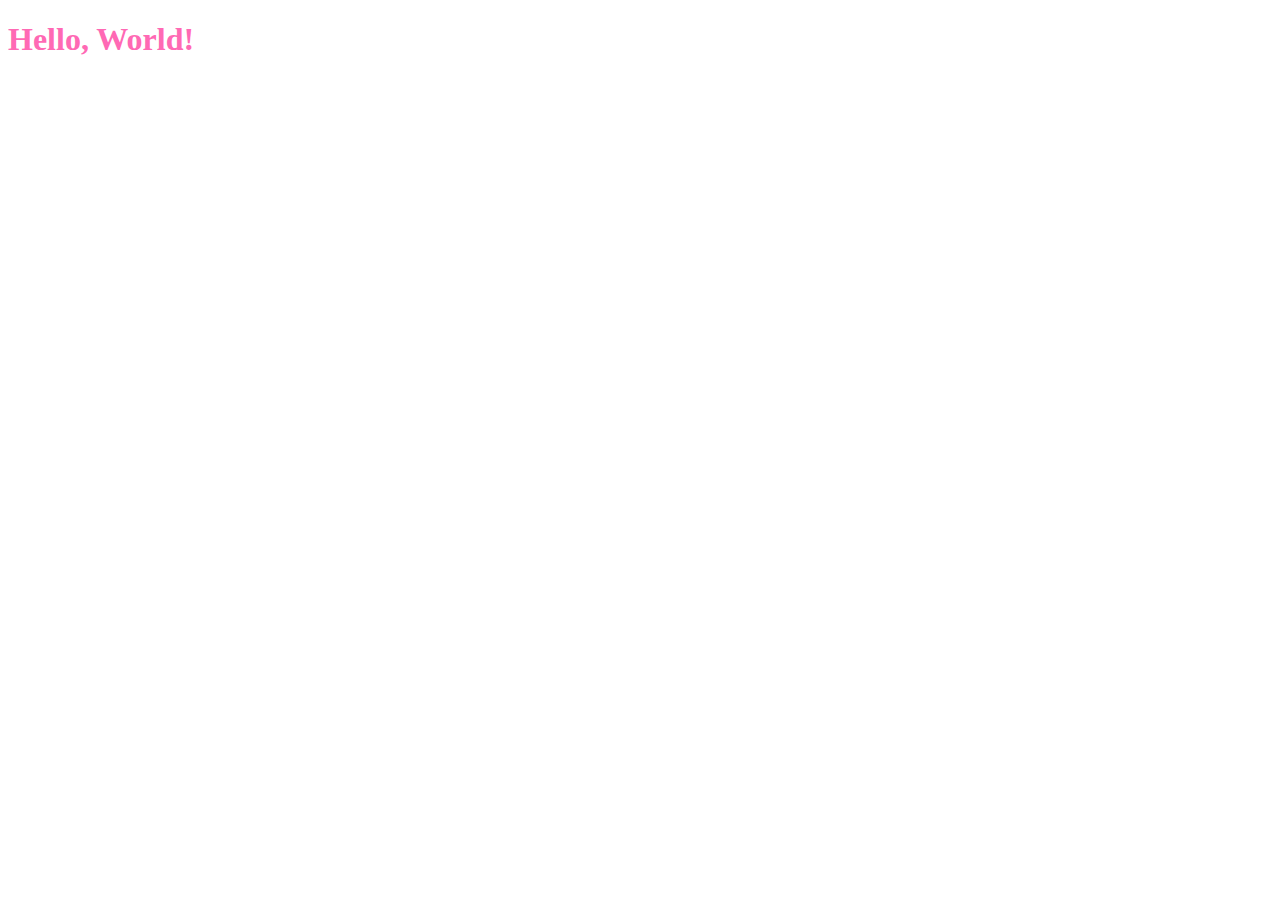
==== src/index.html @ 36e46c70 "Initial commit" ====
<!doctype html>
<html lang="en">
  <head>
    <meta charset="utf-8"/>
    <title>My First Parcel App</title>
    <link rel="stylesheet" href="styles.css" />
    <script type="module" src="app.js"></script>
  </head>
  <body>
    <h1>Hello, World!</h1>
  </body>
</html>
---- src/styles.css ----
h1 {
  color: hotpink;
  font-family: cursive;
}
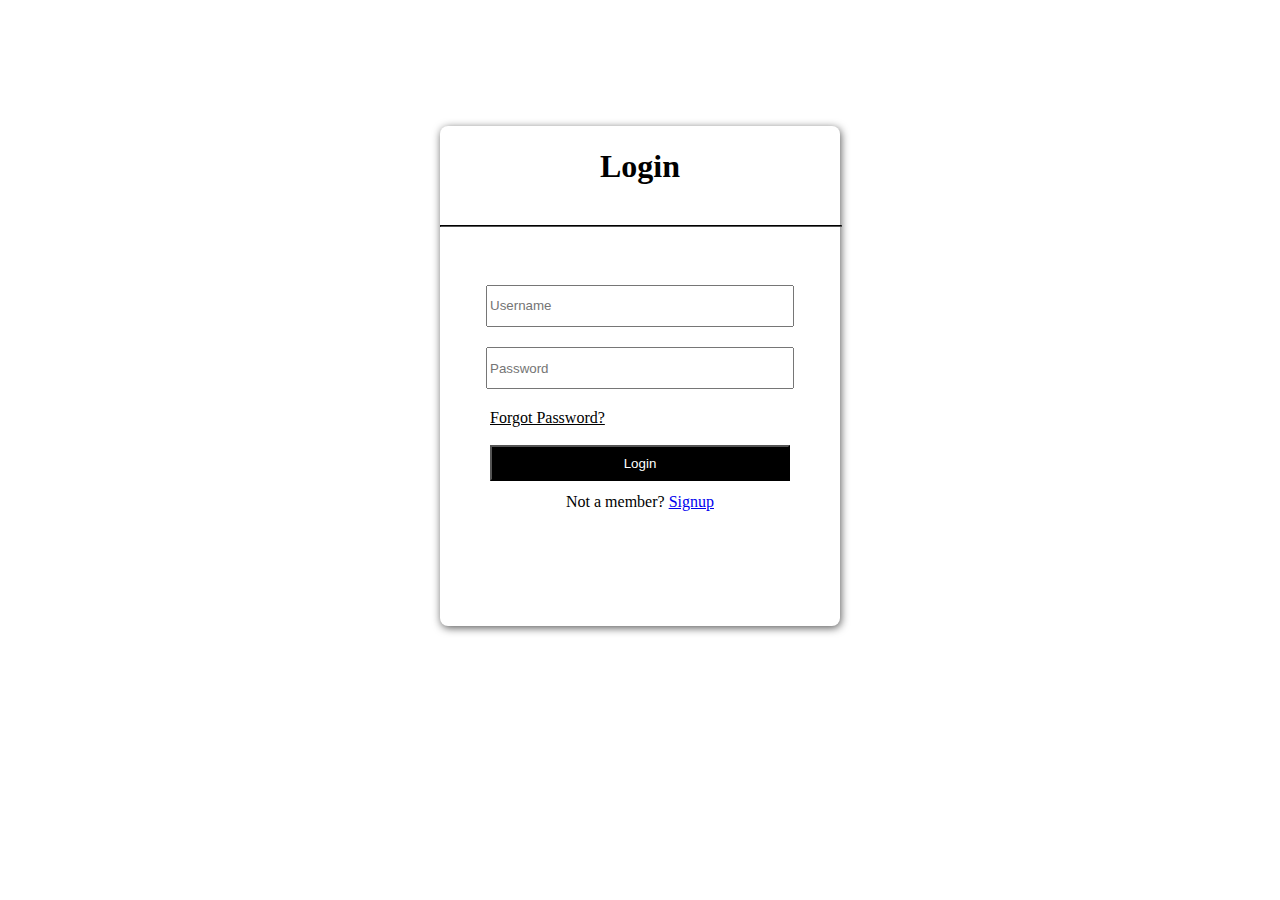
==== commit 340b2377: "upload login-screen" ====
--- a/src/index.html
+++ b/src/index.html
@@ -1,12 +1,28 @@
-<!doctype html>
+<!DOCTYPE html>
 <html lang="en">
-  <head>
-    <meta charset="utf-8"/>
-    <title>My First Parcel App</title>
-    <link rel="stylesheet" href="styles.css" />
-    <script type="module" src="app.js"></script>
-  </head>
-  <body>
-    <h1>Hello, World!</h1>
-  </body>
-</html>
+<head>
+    <meta charset="UTF-8">
+    <meta http-equiv="X-UA-Compatible" content="IE=edge">
+    <meta name="viewport" content="width=device-width, initial-scale=1.0">
+    <link rel="stylesheet" href="./styles.css" />
+    <title>Assigment 1</title>
+</head>
+<body>
+    <div class="login-card">
+        <div class="login-title">
+            <h1 class="title-text">Login</h1>
+        </div>
+        <hr class="login-diveder-line">
+        <div class="button-body">
+            <input id="input-username" type="text" class="login-inputs" placeholder="Username">
+            <input type="password" class="login-inputs" placeholder="Password">
+            <div class="login-inputs"><a class="forgot-password-text" href="#forgot-password">Forgot Password?</a></div>
+            <button class="login-button">Login</button>
+            <div class="signup-message">
+                Not a member? <a href="#signup">Signup</a>
+            </div>
+
+        </div>
+    </div>
+</body>
+</html>--- a/src/styles.css
+++ b/src/styles.css
@@ -1,4 +1,56 @@
-h1 {
-  color: hotpink;
-  font-family: cursive;
+.login-card {
+  display: flex;
+  flex-direction: column;
+  margin: 10% auto;
+  border-radius: 8px;
+  box-shadow:  1px 2px 8px rgba(0, 0, 0, 0.65);
+  width: 400px;
+  height: 500px;
 }
+
+.login-title {
+  height: 20%;
+  margin-left: auto;
+  margin-right: auto;
+}
+
+.login-diveder-line {
+  width: 100%;
+  color: red;
+  border-color: black;
+}
+
+.button-body{
+  height: 80%;
+  display: flex;
+  flex-direction: column;
+  margin-top: 30px;
+}
+
+.login-inputs {
+  width: 75%;
+  margin-left: auto;
+  margin-right: auto;
+  margin-top: 5%;
+  height: 10%;
+}
+
+
+.forgot-password-text{
+  color: black;
+}
+
+.login-button{
+  width: 75%;
+  background-color: black;
+  color: white;
+  height: 10%;
+  margin-left: auto;
+  margin-right: auto;
+}
+
+.signup-message {
+  margin-top: 3%;
+  margin-left: auto;
+  margin-right: auto;
+}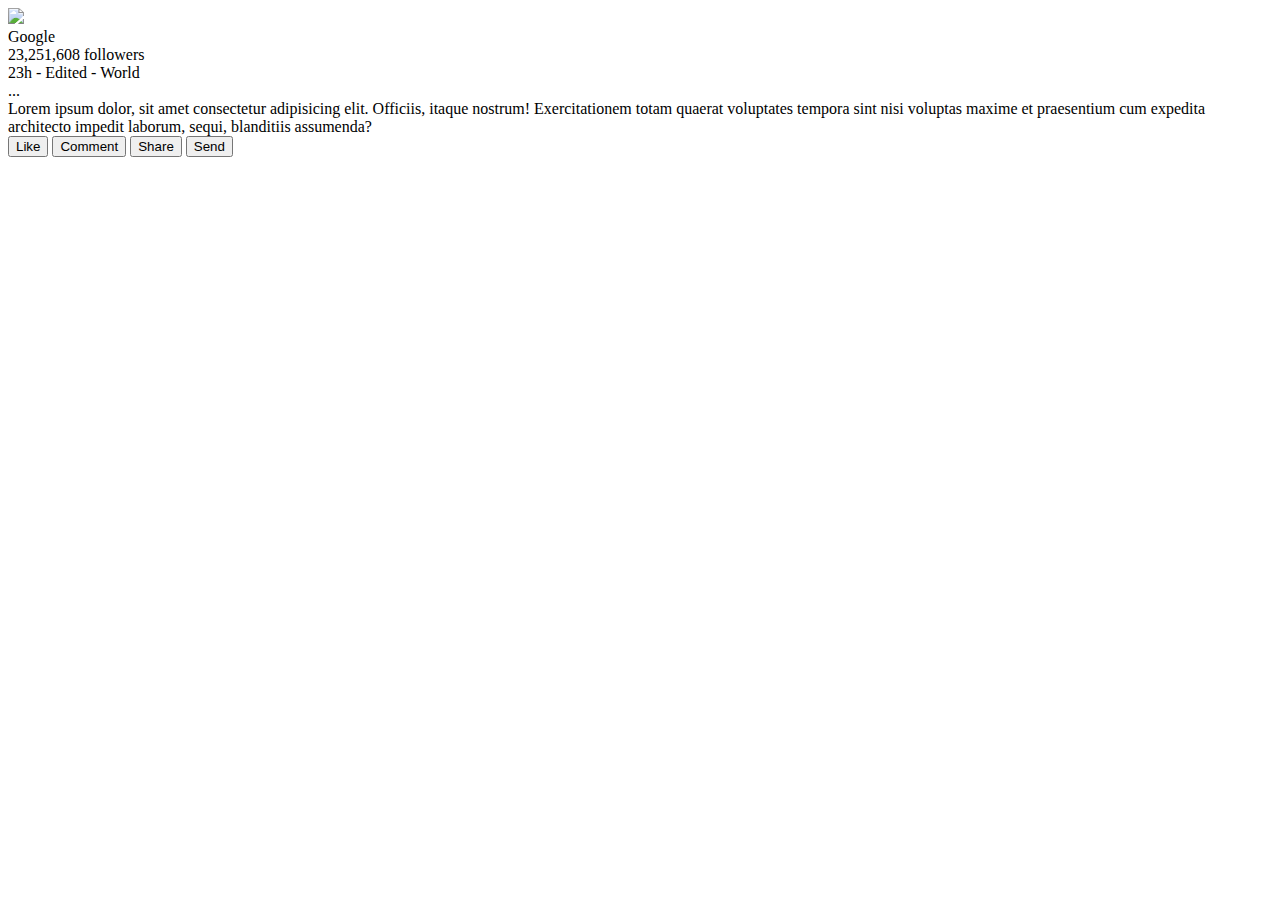
==== commit 9eb64321: "starting to assigment" ====
--- a/src/index.html
+++ b/src/index.html
@@ -1,28 +1,41 @@
-<!DOCTYPE html>
+<!doctype html>
 <html lang="en">
-<head>
-    <meta charset="UTF-8">
-    <meta http-equiv="X-UA-Compatible" content="IE=edge">
-    <meta name="viewport" content="width=device-width, initial-scale=1.0">
-    <link rel="stylesheet" href="./styles.css" />
-    <title>Assigment 1</title>
-</head>
-<body>
-    <div class="login-card">
-        <div class="login-title">
-            <h1 class="title-text">Login</h1>
+  <head>
+    <meta charset="utf-8"/>
+    <title>My First Parcel App</title>
+    <link rel="stylesheet" href="styles.css" />
+    <script type="module" src="app.js"></script>
+  </head>
+  <body>
+    <div class="post">
+      <div class="user-information">
+          <img class="profile-photo" src="../assets/google-logo.png">
+          <div class="information">
+            <div class="username">Google</div>
+            <div class="user-followers">23,251,608 followers</div>
+            <div class="post-information">23h - Edited - World</div>
+          </div>
+          <div class="post-settings">...</div>
+      </div>
+      <div class="post-body">
+        <div class="post-text">Lorem ipsum dolor, sit amet consectetur adipisicing elit. Officiis, itaque nostrum! Exercitationem totam quaerat voluptates tempora sint nisi voluptas maxime et praesentium cum expedita architecto impedit laborum, sequi, blanditiis assumenda?</div>
+        <div class="post-link">
+          <div class="link-photo"></div>
+          <div class="link-data">
+            <div class="link-title"></div>
+            <div class="link"></div>
+          </div>
         </div>
-        <hr class="login-diveder-line">
-        <div class="button-body">
-            <input id="input-username" type="text" class="login-inputs" placeholder="Username">
-            <input type="password" class="login-inputs" placeholder="Password">
-            <div class="login-inputs"><a class="forgot-password-text" href="#forgot-password">Forgot Password?</a></div>
-            <button class="login-button">Login</button>
-            <div class="signup-message">
-                Not a member? <a href="#signup">Signup</a>
-            </div>
+      </div>
+      <div class="like-information">
 
-        </div>
+      </div>
+      <div class="acitons">
+        <button class="post-buttons">Like</button>
+        <button>Comment</button>
+        <button>Share</button>
+        <button>Send</button>
+      </div>
     </div>
-</body>
-</html>+  </body>
+</html>
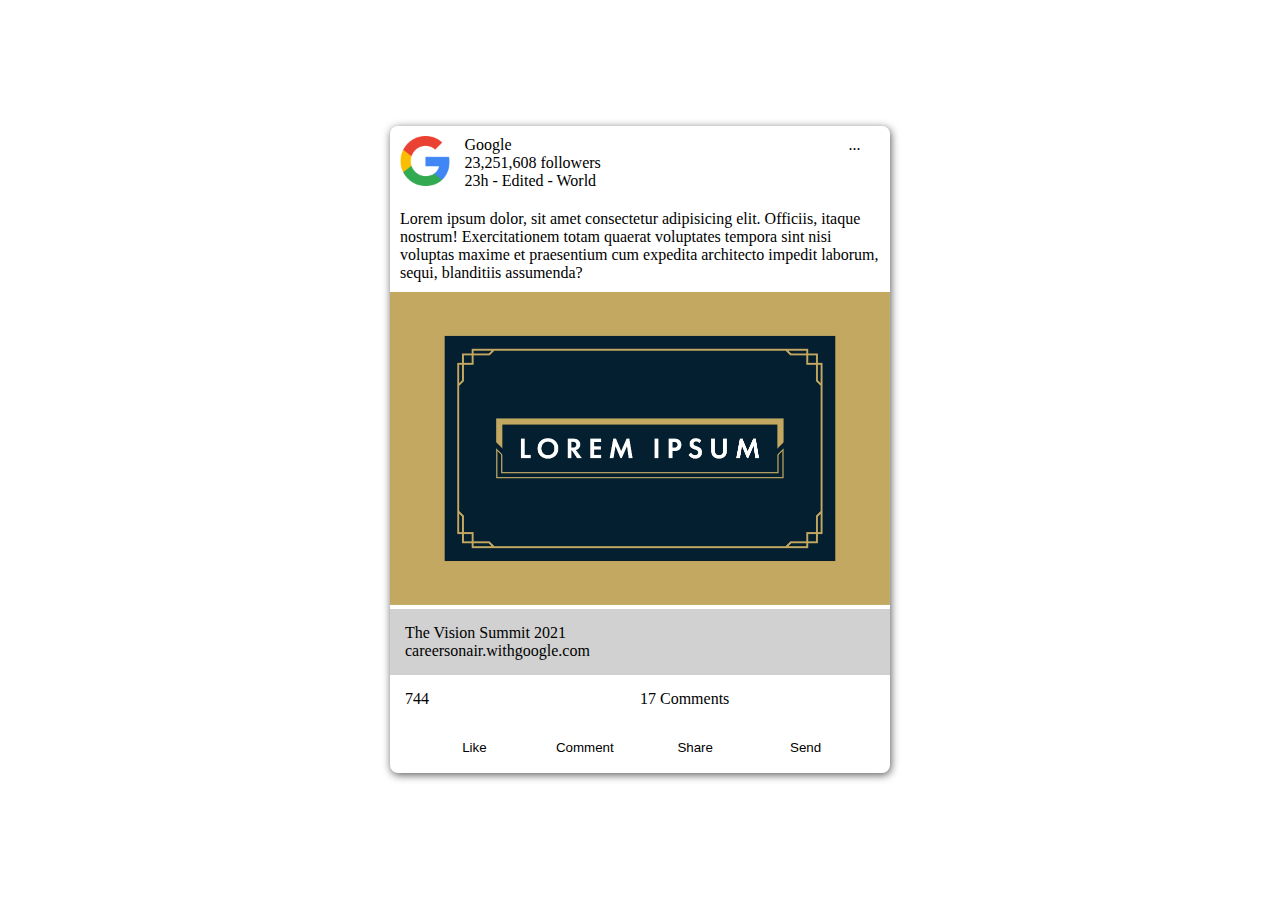
==== commit 7c68c38b: "final update" ====
--- a/src/index.html
+++ b/src/index.html
@@ -20,21 +20,22 @@
       <div class="post-body">
         <div class="post-text">Lorem ipsum dolor, sit amet consectetur adipisicing elit. Officiis, itaque nostrum! Exercitationem totam quaerat voluptates tempora sint nisi voluptas maxime et praesentium cum expedita architecto impedit laborum, sequi, blanditiis assumenda?</div>
         <div class="post-link">
-          <div class="link-photo"></div>
+          <img class="link-photo" src="../assets/lorem-photo.jpg">
           <div class="link-data">
-            <div class="link-title"></div>
-            <div class="link"></div>
+            <div class="link-title">The Vision Summit 2021</div>
+            <div class="link">careersonair.withgoogle.com</div>
           </div>
         </div>
       </div>
       <div class="like-information">
-
+        <div class="like-count">744</div>
+        <div class="comments-count">17 Comments</div>
       </div>
-      <div class="acitons">
+      <div class="actions">
         <button class="post-buttons">Like</button>
-        <button>Comment</button>
-        <button>Share</button>
-        <button>Send</button>
+        <button class="post-buttons">Comment</button>
+        <button class="post-buttons">Share</button>
+        <button class="post-buttons">Send</button>
       </div>
     </div>
   </body>
--- a/src/styles.css
+++ b/src/styles.css
@@ -1,56 +1,78 @@
-.login-card {
+
+.post {
   display: flex;
   flex-direction: column;
   margin: 10% auto;
   border-radius: 8px;
   box-shadow:  1px 2px 8px rgba(0, 0, 0, 0.65);
-  width: 400px;
-  height: 500px;
+  min-height: 100px;
+  width: 500px;
+  max-width:inherit;
 }
 
-.login-title {
-  height: 20%;
-  margin-left: auto;
-  margin-right: auto;
+.user-information {
+  padding: 10px;
+  display: flex;
+  flex-direction: row;
 }
 
-.login-diveder-line {
-  width: 100%;
-  color: red;
-  border-color: black;
+.post-settings {
+  width: 5%;
 }
 
-.button-body{
-  height: 80%;
-  display: flex;
-  flex-direction: column;
-  margin-top: 30px;
+.profile-photo {
+  width: 50px;
+  height: 50px;
 }
 
-.login-inputs {
-  width: 75%;
-  margin-left: auto;
-  margin-right: auto;
-  margin-top: 5%;
-  height: 10%;
+.information {
+  width: 80%;
+  margin-left: 3%;
 }
 
-
-.forgot-password-text{
-  color: black;
+.post-text {
+  padding: 10px;
 }
 
-.login-button{
-  width: 75%;
-  background-color: black;
-  color: white;
-  height: 10%;
-  margin-left: auto;
-  margin-right: auto;
+.link-photo {
+  margin-bottom: 0;
+  max-width: 100%
 }
 
-.signup-message {
-  margin-top: 3%;
-  margin-left: auto;
-  margin-right: auto;
-}+.link-data{
+  margin-top: 0;
+  background-color: rgb(209, 209, 209);
+  padding: 3%;
+}
+
+.like-information {
+  padding: 3%;
+  display: flex;
+  justify-content: center;
+}
+
+.like-count{
+  width: 50%;
+}
+
+.comments-count {
+  width: 50%;
+  justify-content: right;
+}
+
+.actions {
+  display: flex;
+  justify-content: center;
+  padding: 2%;
+}
+
+.post-buttons:hover {
+  background-color: grey;
+}
+
+.post-buttons {
+  width: 23%;
+  height: 30px;
+  border: none;
+  background-color: white;
+}
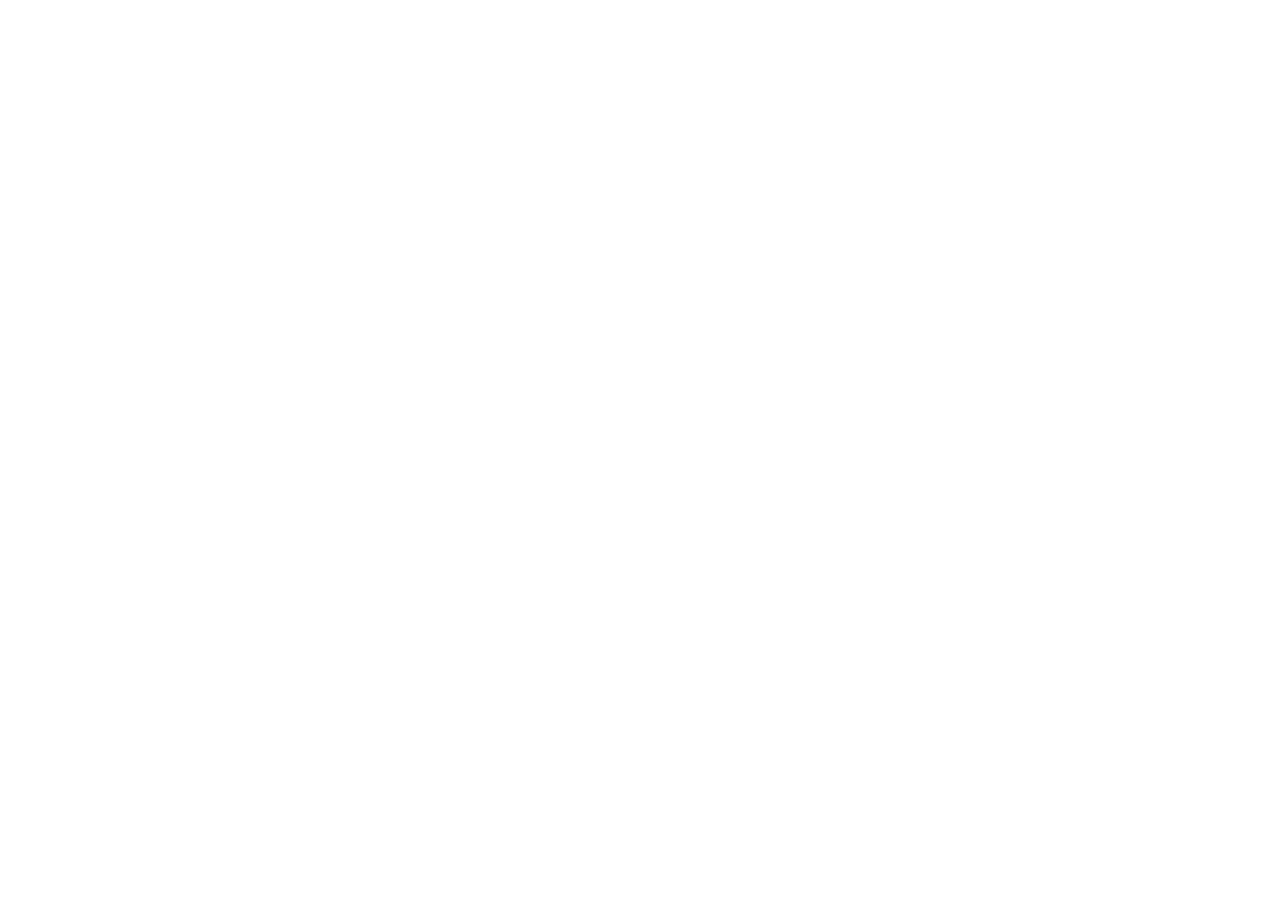
==== commit acbaa8f4: "initialize code" ====
--- a/src/index.html
+++ b/src/index.html
@@ -7,36 +7,10 @@
     <script type="module" src="app.js"></script>
   </head>
   <body>
-    <div class="post">
-      <div class="user-information">
-          <img class="profile-photo" src="../assets/google-logo.png">
-          <div class="information">
-            <div class="username">Google</div>
-            <div class="user-followers">23,251,608 followers</div>
-            <div class="post-information">23h - Edited - World</div>
-          </div>
-          <div class="post-settings">...</div>
+    <div class="product-table">
+      <div id="products">
       </div>
-      <div class="post-body">
-        <div class="post-text">Lorem ipsum dolor, sit amet consectetur adipisicing elit. Officiis, itaque nostrum! Exercitationem totam quaerat voluptates tempora sint nisi voluptas maxime et praesentium cum expedita architecto impedit laborum, sequi, blanditiis assumenda?</div>
-        <div class="post-link">
-          <img class="link-photo" src="../assets/lorem-photo.jpg">
-          <div class="link-data">
-            <div class="link-title">The Vision Summit 2021</div>
-            <div class="link">careersonair.withgoogle.com</div>
-          </div>
-        </div>
-      </div>
-      <div class="like-information">
-        <div class="like-count">744</div>
-        <div class="comments-count">17 Comments</div>
-      </div>
-      <div class="actions">
-        <button class="post-buttons">Like</button>
-        <button class="post-buttons">Comment</button>
-        <button class="post-buttons">Share</button>
-        <button class="post-buttons">Send</button>
-      </div>
+
     </div>
-  </body>
+
 </html>
--- a/src/styles.css
+++ b/src/styles.css
@@ -1,78 +1,15 @@
-
-.post {
-  display: flex;
-  flex-direction: column;
-  margin: 10% auto;
-  border-radius: 8px;
-  box-shadow:  1px 2px 8px rgba(0, 0, 0, 0.65);
-  min-height: 100px;
-  width: 500px;
-  max-width:inherit;
+.product-table {
+  margin-top: 5%;
+  margin-left: 5%;
 }
 
-.user-information {
-  padding: 10px;
+#products {
   display: flex;
-  flex-direction: row;
+  flex-wrap: wrap;
 }
 
-.post-settings {
-  width: 5%;
-}
-
-.profile-photo {
-  width: 50px;
-  height: 50px;
-}
-
-.information {
-  width: 80%;
-  margin-left: 3%;
-}
-
-.post-text {
-  padding: 10px;
-}
-
-.link-photo {
-  margin-bottom: 0;
-  max-width: 100%
-}
-
-.link-data{
-  margin-top: 0;
-  background-color: rgb(209, 209, 209);
-  padding: 3%;
-}
-
-.like-information {
-  padding: 3%;
-  display: flex;
-  justify-content: center;
-}
-
-.like-count{
-  width: 50%;
-}
-
-.comments-count {
-  width: 50%;
-  justify-content: right;
-}
-
-.actions {
-  display: flex;
-  justify-content: center;
-  padding: 2%;
-}
-
-.post-buttons:hover {
-  background-color: grey;
-}
-
-.post-buttons {
-  width: 23%;
-  height: 30px;
-  border: none;
-  background-color: white;
-}
+.product {
+  padding: 1%;
+  border: 1px solid black;
+  margin-left: 1%
+}